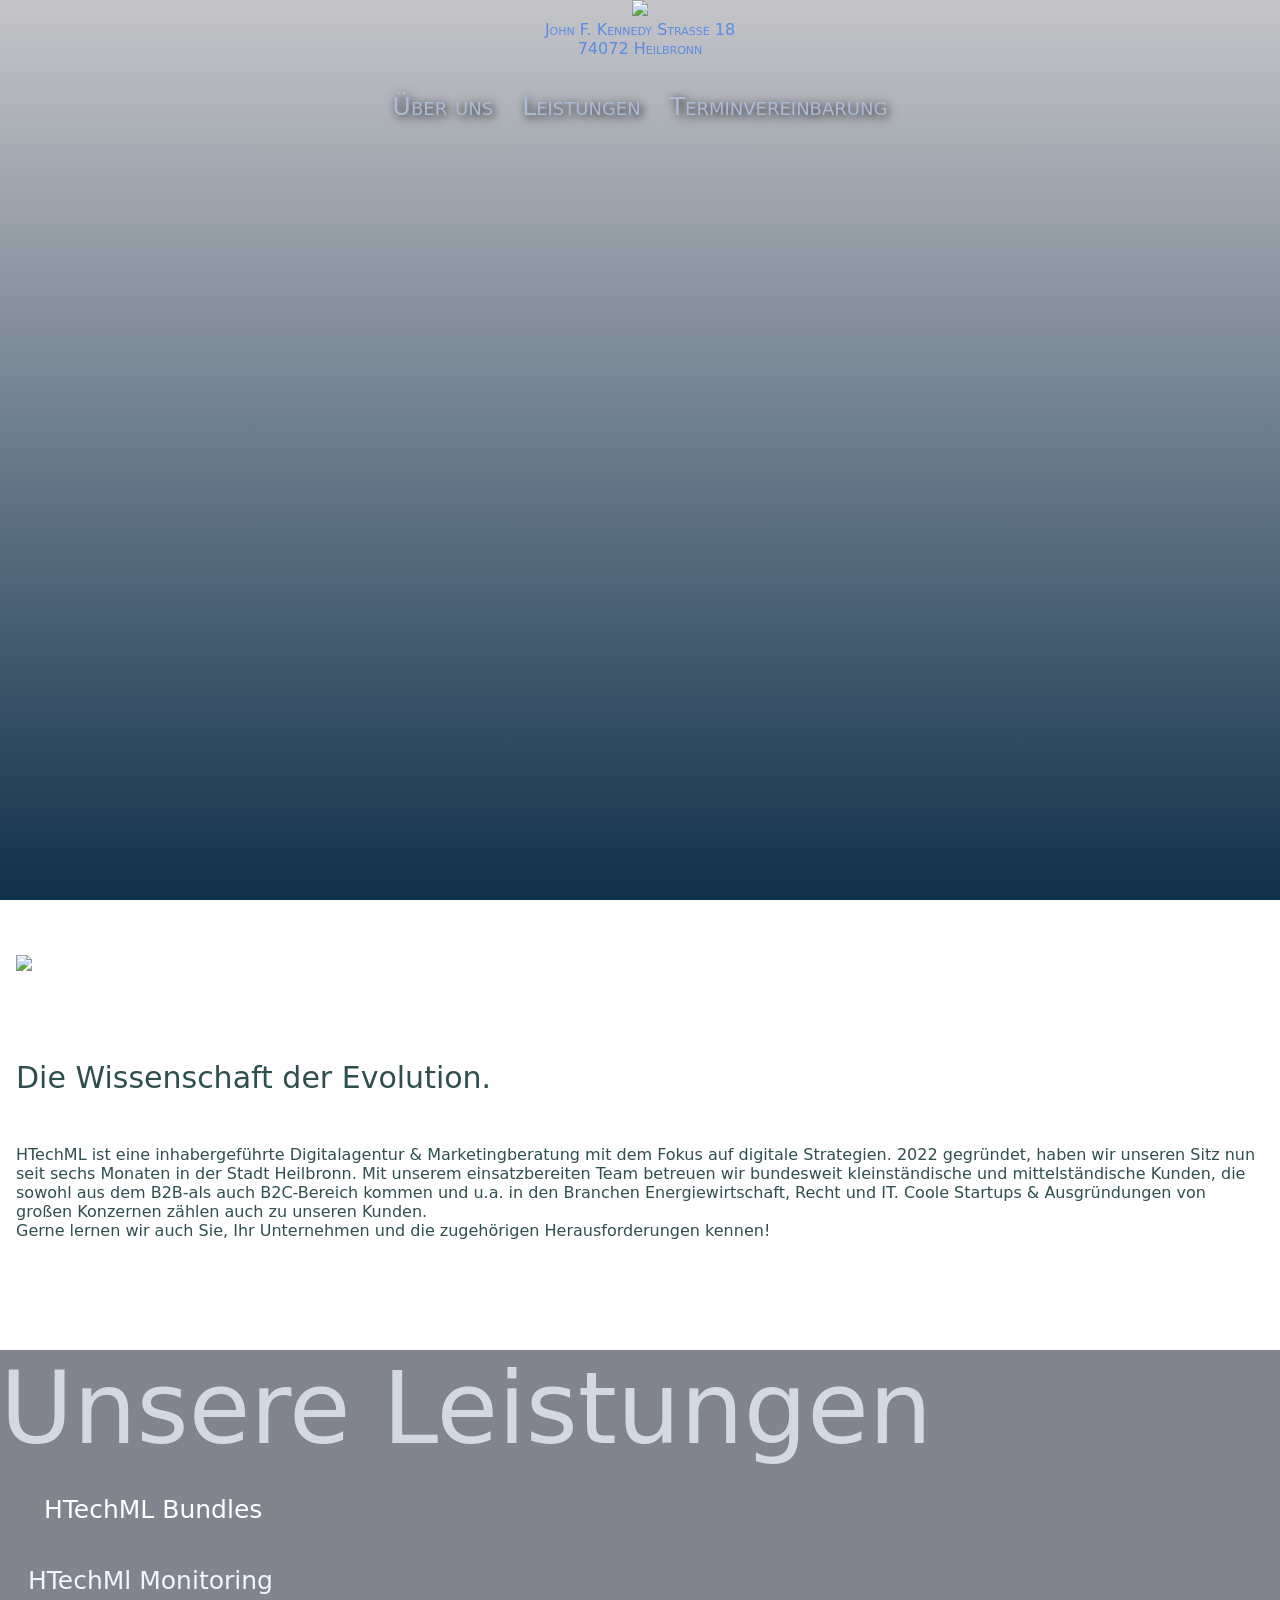
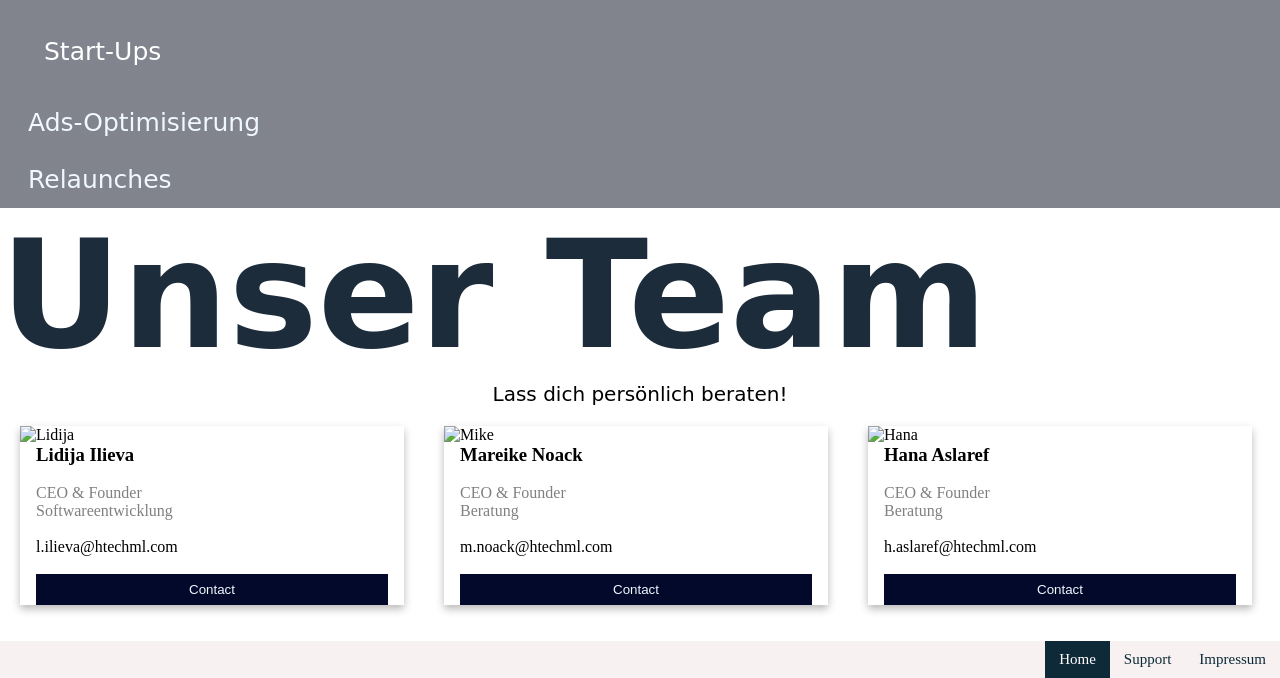
==== index.html @ 9331fc26 "Add files via upload" ====
<!DOCTYPE html>
<html lang="de">
	<head>
		  <meta name="viewport" content="with=device-width, initial-scale=1.0">
			<link rel="stylesheet" href="format.css" type="text/css">
      <title> HTechML </title>
  </head>
  <body>
    <header class="header"> 
        <p class="logo" id="logo"> <img src="E:WL/HTechML/pics/logoNB.png"> </p>
        <p class="adress"><a href="https://www.google.com/maps/place/John-F.-
          Kennedy-Stra%C3%9Fe+18,+74074+Heilbronn/@49.1247135,9.2174505,17z/data=
          !3m1!4b1!4m5!3m4!1s0x47982f18b1c274fd:0xee729f32825c26!8m2!3d49.12471!4
          d9.2196392" target="_blank" class="adress">John F. Kennedy Strasse 18 </a></p>
        <p class="adress"><a href="https://www.google.com/maps/place/John-F.-
          Kennedy-Stra%C3%9Fe+18,+74074+Heilbronn/@49.1247135,9.2174505,17z/data=
          !3m1!4b1!4m5!3m4!1s0x47982f18b1c274fd:0xee729f32825c26!8m2!3d49.12471!4
          d9.2196392" target="_blank" class="adress">74072 Heilbronn</a></p>
        <nav>
          <ul class="pages">
              <li>
                <a href="#h6">&Uuml;ber uns</a>
              </li>
              <li>
                <a href="#leistung">Leistungen</a>
              </li>
              <li>
                <a href="#card">Terminvereinbarung</a>
              </li>
          </ul>
      </nav>
    </header>
    <div class="container img">
      <div class="image">
        <img src="E:WL/HTechML/pics/b.jpg">
      </div>
      <div class="textimg">
        <h6 class="h6" id="h6"> Die Wissenschaft der Evolution. </h6>
        <p class="textimg"> HTechML ist eine inhabergef&uuml;hrte Digitalagentur & Marketingberatung mit dem Fokus auf digitale Strategien.
           2022 gegr&uuml;ndet, haben wir unseren Sitz nun seit sechs Monaten in der Stadt Heilbronn. 
           Mit unserem einsatzbereiten Team betreuen wir bundesweit kleinst&auml;ndische und mittelst&auml;ndische Kunden, 
           die sowohl aus dem B2B-als auch B2C-Bereich kommen und u.a. in den Branchen Energiewirtschaft, Recht und IT.
           Coole Startups & Ausgr&uuml;ndungen von gro&szlig;en Konzernen z&auml;hlen auch zu unseren Kunden.
          <br>
          Gerne lernen wir auch Sie, Ihr Unternehmen und die zugeh&ouml;rigen Herausforderungen kennen! </p>
      </div>
    </div>
    <section class="leistung" id="leistung">
      <h7 class="h7"> Unsere Leistungen </h7>
      <ul>
        <li> <div class="dropdown">
          <button class="dropbtn">HTechML Bundles
            <i class="fa fa-caret-down"></i>
          </button>
          <div class="dropdown-content">
            <button type="button" class="block"><a href="bundles.html" target="_blank">BasiC</a></button>
            <button type="button" class="block"><a href="bundles.html" target="_blank">BasiC+</a></button>
            <button type="button" class="block"><a href="bundles.html" target="_blank">BasiC++</a></button>
          </div></li>
          <li><button type="button" class="block"><a href="construction.html"target="_blank">HTechMl Monitoring</a></button></li>
          <li> <div class="dropdown">
            <button class="dropbtn">Start-Ups
              <i class="fa fa-caret-down"></i>
            </button>
            <div class="dropdown-content">
              <button type="button" class="block"><a href="construction.html" target="_blank">Online Buisness Exposure(OBE)-Coacing</a></button>
              <button type="button" class="block"><a href="construction.html" target="_blank">UpLevel Coaching</a></button>
            </div></li>
          <li><button type="button" class="block"><a href="construction.html" target="_blank">Ads-Optimisierung</a></button></li>
          <li><button type="button" class="block"><a href="construction.html"target="_blank">Relaunches</a></button></li>
      </ul>
    </section>
      <section class="team">
        <h2 class="fragen"> Unser Team </h2>
        <p class="beraten"> Lass dich pers&ouml;nlich beraten! </p>
        <div class="row">
          <div class="column">
            <div class="card" id="card">
              <img class="avatar" src="E:WL/HTechML/pics/lidija1.jpg" alt="Lidija">
              <div class="container">
                <h3>Lidija Ilieva</h3>
                <br>
                <div class="title">CEO &amp; Founder</div>
                <div class="title"> Softwareentwicklung</div>
                <br>
                <p>l.ilieva@htechml.com</p>
                <br>
                <a href="contact.html" target="_blank"><button class="button">Contact </a></button>
              </div>
            </div>
          </div>
          <div class="column">
            <div class="card">
              <img class="avatar" src="E:WL/HTechML/pics/mareike.jpg" alt="Mike">
              <div class="container">
                <h3>Mareike Noack</h3>
                <br>
                <p class="title">CEO &amp; Founder</p>
                <p class="title"> Beratung</p> 
                <br>
                <p>m.noack@htechml.com</p>
                <br>
                <a href="contact.html" target="_blank"><button class="button">Contact</a></button>
              </div>
            </div>
          </div>
          <div class="column">
            <div class="card">
              <img class="avatar" src="E:WL/HTechML/pics/hana2.jpg" alt="Hana">
              <div class="container">
                <h3>Hana Aslaref</h3>
                <br>
                <div class="title">CEO &amp; Founder</div>
                <div class="title"> Beratung</div>
                <br>
                <p>h.aslaref@htechml.com</p>
                <br>
                <a href="contact.html" target="_blank"><button class="button">Contact</a></button>
              </div>
            </div>
          </div>
        </div>
      </section>
      <div class="navbarb">
        <a href="impressum.html" target="_blank">Impressum</a>
        <a href="construction.html" target="_blank">Support</a>
        <a href="#logo" class="active">Home</a>
      </div>
      </body>
</html>
---- format.css ----
/* DATEI: format.css */
/* Homepage */
* {
	margin: 0;
	padding: 0;
}

.header {
	min-height: 100vh;
	min-width: 100%;
	background-color: #0e2a39 ;
	background-image: linear-gradient(to bottom,rgb(197, 197, 201), rgba(17, 53, 87, 0.575));
	background-position: center;
	background-size: cover;
	text-align: center;
	font-family: system-ui, -apple-system, BlinkMacSystemFont, 'Segoe UI', Roboto, Oxygen, Ubuntu, Cantarell, 'Open Sans', 'Helvetica Neue', sans-serif;
	font-weight: 250;
	font-variant: small-caps;
	font-stretch: ultra-expanded;
}
.logo {
	width: 100%;
	display: block;
}
.adress {
	color:rgb(89, 140, 226);
}
.container img {
	display: flex;
	align-items: center;
	justify-content: center;
	width: 50%;
	padding-top: 55px;
	padding-bottom: 0px;
	padding-right: 30px;
	float:left;
	flex-basis: 40%;
  }
.textimg {
	color: darkslategray;
	font-family: system-ui, -apple-system, BlinkMacSystemFont, 'Segoe UI', Roboto, Oxygen, Ubuntu, Cantarell, 'Open Sans', 'Helvetica Neue', sans-serif;
	font-weight: lighter;
	padding-bottom: 55px;
	padding-top: 50px;
	font-size: medium;
}
.h6 {
	color: darkslategray;
	font-family: system-ui, -apple-system, BlinkMacSystemFont, 'Segoe UI', Roboto, Oxygen, Ubuntu, Cantarell, 'Open Sans', 'Helvetica Neue', sans-serif;
	font-weight:bolder;
	font-size: 30px;
	padding-top: 110px;
}
img {
	max-width: 100%
  }
  
.image {
	flex-basis: 40%
  }
  
.text {
	font-size: 20px;
	padding-left: 20px;
  }
.fragen {
	text-align: left;
	width: auto;
	color: rgba(4, 22, 39, 0.904);
	font-family: system-ui, -apple-system, BlinkMacSystemFont, 'Segoe UI', Roboto, Oxygen, Ubuntu, Cantarell, 'Open Sans', 'Helvetica Neue', sans-serif;
	font-size: 150px;
}

.beraten {
	text-align: center;
	font-family: system-ui, -apple-system, BlinkMacSystemFont, 'Segoe UI', Roboto, Oxygen, Ubuntu, Cantarell, 'Open Sans', 'Helvetica Neue', sans-serif;
	font-size: 20px;
}

/* Three columns side by side */
.column {
	float: left;
	width: 30%;
	margin-bottom: 16px;
	padding: 20px;
}
  /* Add some shadows to create a card effect */
.card {
	box-shadow: 0 4px 8px 0 rgba(0, 0, 0, 0.274);
}

  /* Some left and right padding inside the container */
.container {
	padding: 0 16px;
  }

  /* Clear floats */
.container::after, .row::after {
	content: "";
	clear: both;
	display: table;
}

.title {
	color: grey;
}

.button {
	border: none;
	outline: 0;
	display: inline-block;
	padding: 8px;
	color: white;
	background-color: rgb(2, 9, 43);
	text-align: center;
	cursor: pointer;
	width: 100%;
}

.button:hover {
	background-color: #555;
}

nav { 
	display: flex ;
	padding: 2% 6%;
	justify-content: space-between;
	align-items: center;
}

nav img {
	width: 150px;
}

.avatar {
	width: 100%;
}

.pages {
	flex: 1;
	text-align: center;
	scroll-behavior: smooth;
}

.pages li {
	list-style: none;
	display: inline-block;
	padding: 8px 12px;
	position: relative;
}
.pages li a {
	color: rgb(172, 187, 211);
	text-decoration: none;
	font-size:25px ;
	text-shadow: 2px 2px 10px black;
}
.pages li:after {
	content: '';
	width: 0%;
	height: 2px;
	background: black;
	display: block;
	margin: auto;
	transition: 0.5s;
}

.pages li:hover:after {
	width: 100%;
}

@media screen and (max-width: 650px) {
	.column {
		width: 100%;
		display: block;
	}
}
.leistung {
	background-image: linear-gradient(rgba(5,10,30,0.5),rgba(5,10,30,0.5)),url(E:WL/HTechML/pics/bg.jpg);
}
.h7 {
	color:rgba(240, 248, 255, 0.733);
	font-family: system-ui, -apple-system, BlinkMacSystemFont, 'Segoe UI', Roboto, Oxygen, Ubuntu, Cantarell, 'Open Sans', 'Helvetica Neue', sans-serif;
	font-size: 100px;
	min-width: 100%;
	min-height: 100vh;
}
.block {
	display: block;
	width: 100%;
	border: none;
	background-color: transparent;
	padding: 14px 28px;
	font-family: system-ui, -apple-system, BlinkMacSystemFont, 'Segoe UI', Roboto, Oxygen, Ubuntu, Cantarell, 'Open Sans', 'Helvetica Neue', sans-serif;
	font-size: 25px;
	cursor: pointer;
	text-align: left;
	text-decoration: none;
  }
a {
	text-decoration: none;
	color:aliceblue;
}
a:hover {
	color: #152844;
}
.dropdown {
	float: left;
	overflow: hidden;
	color: rgb(49, 81, 109);
	padding: 14px 28px;
  }
  
.dropdown .dropbtn {
	font-size: 25px;  
	border: none;
	outline: none;
	color: white;
	padding: 14px 16px;
	background-color: inherit;
	font-family:system-ui, -apple-system, BlinkMacSystemFont, 'Segoe UI', Roboto, Oxygen, Ubuntu, Cantarell, 'Open Sans', 'Helvetica Neue', sans-serif;
	margin: 0;
  }
.dropdown:hover .dropbtn {
	background-color:rgb(49, 81, 109);
  }
  
.dropdown-content {
	display: none;
	position: left;
	background-color: white;
	min-width: 160px;
	box-shadow: 0px 8px 16px 0px rgba(0,0,0,0.2);
	z-index: 1;
  }
  
.dropdown-content a {
	float: none;
	color:#0e2a39;
	padding: 12px 16px;
	text-decoration: none;
	display: block;
	text-align: left;
	font-family: system-ui, -apple-system, BlinkMacSystemFont, 'Segoe UI', Roboto, Oxygen, Ubuntu, Cantarell, 'Open Sans', 'Helvetica Neue', sans-serif;
	font-size: 20px;
  }
  
.dropdown-content a:hover {
	background-color: rgb(211, 218, 224);
  }
  
.dropdown:hover .dropdown-content {
	display: block;
  }
.navbarb {
	background-color: #f7f1f1;
	overflow: hidden;
	position: static;
	bottom: 0;
	width: 100%;
  }
.navbarb a {
	float: right;
	display: block;
	color:#0e2a39;
	text-align: center;
	padding: 10px 14px;
	text-decoration: none;
	font-size: 15px;
  }
.navbarb a:hover {
	background-color: #ddd;
	color: black;
  }
.navbarb a.active {
	background-color:#0e2a39;
	color: white;
  }
/* Contact page */
.itdontmatter {
	background-color:#0e2a39;
	background-image: linear-gradient(to bottom,rgb(165, 165, 168), rgba(4, 22, 39, 0.575));
	color: aliceblue;
	font-family: system-ui, -apple-system, BlinkMacSystemFont, 'Segoe UI', Roboto, Oxygen, Ubuntu, Cantarell, 'Open Sans', 'Helvetica Neue', sans-serif;
}
.HELLO {
	text-align: center;
	background-color: rgb(165, 165, 168);
	font-family: system-ui, -apple-system, BlinkMacSystemFont, 'Segoe UI', Roboto, Oxygen, Ubuntu, Cantarell, 'Open Sans', 'Helvetica Neue', sans-serif;
}
.istg {
	font-size: 135px;
	font-weight: bold;
	color: aliceblue;
	padding-bottom: 355px;
}
.anmerkung {
	padding-top: 22px;
	padding-bottom: 22px;
	text-align: center;
	color:#555;
	font-size: 15px;
}
input[type=text], select { 
	width: 100%;
	padding: 15px;
	border: 1px solid white; 
	border-radius: 4px; 
	margin-top: 5px;
	margin-bottom: 15px;
	resize: vertical;
	box-sizing: border-box; 
	background-color: white;
	color: rgb(8, 8, 8);
	text-align: center;
	}
input[type=text], textarea {
	text-align: left;
	padding-bottom: 50px;
	width: 100%;
	padding: 15px;
	border: 1px solid white; 
	border-radius: 4px; 
	margin-top: 5px;
	margin-bottom: 15px;
	resize: vertical;
	box-sizing: border-box; 
	background-color: white;
	color: rgb(8, 8, 8);
}
input[type=submit] {
color:aliceblue;
background-color: rgb(21, 145, 114);
text-align: center;
padding: 15px 20px;
border: none; 
cursor: pointer;
display: block;
width: 50%;
align-self: center;
float: left;
}
input[type=submit]:hover {
background-color: rgba(15, 121, 85, 0.699); 
}
input[type=reset] {
color:aliceblue;
background-color: rgba(83, 56, 99, 0.541);
text-align: center;
padding: 15px 20px;
border: none; 
cursor: pointer;
display: block;
width: 50%;
align-self: center;
float: right;
}
input[type=reset]:hover {
background-color: rgba(69, 17, 82, 0.507);
color:aliceblue;
}
.knt {
	align-self: center;
}
.impressum {
	text-align: center;
	background-color: #0e2a39de;
	color: aliceblue;
	font-family: system-ui, -apple-system, BlinkMacSystemFont, 'Segoe UI', Roboto, Oxygen, Ubuntu, Cantarell, 'Open Sans', 'Helvetica Neue', sans-serif;
	font-weight: lighter;
	align-self: center;
}
.linkig {
	padding-left: 325px;
}
/* Action page */
.HELLO2 {
	background-image: linear-gradient(to bottom,rgb(165, 165, 168), rgba(4, 22, 39, 0.575));
}
.linkig2 {
	align-self: center;
}
.meldung2 {
	font-family: system-ui, -apple-system, BlinkMacSystemFont, 'Segoe UI', Roboto, Oxygen, Ubuntu, Cantarell, 'Open Sans', 'Helvetica Neue', sans-serif;
	padding-top: 200px;
}
.meldung {
	font-family: system-ui, -apple-system, BlinkMacSystemFont, 'Segoe UI', Roboto, Oxygen, Ubuntu, Cantarell, 'Open Sans', 'Helvetica Neue', sans-serif;
}
/* Bundles */
.navbarb2 {
	background-color: #f7f1f1;
	overflow: hidden;
	position: sticky;
	top: 0;
	width: 100%;
  }
.navbarb2 a {
	float: right;
	display: block;
	color:#0e2a39;
	text-align: center;
	padding: 10px 14px;
	text-decoration: none;
	font-size: 15px;
  }
.navbarb2 a:hover {
	background-color: #ddd;
	color: black;
  }
.navbarb2 a.active {
	background-color:#0e2a39;
	color: white;
  }
.bundlespg {
	padding-top: 30px;
	padding-bottom: 30px;
	text-align: center;
	background-color: #152844;
	color: aliceblue;
	font-family:system-ui, -apple-system, BlinkMacSystemFont, 'Segoe UI', Roboto, Oxygen, Ubuntu, Cantarell, 'Open Sans', 'Helvetica Neue', sans-serif;
	background-image: linear-gradient(to right,rgba(24, 36, 94, 0.582), rgba(106, 117, 128, 0.575));
}
.h9 {
	font-size: 80px;
}
.bro {
	font-size: 60px;
	font-weight: bold;
	font-family: system-ui, -apple-system, BlinkMacSystemFont, 'Segoe UI', Roboto, Oxygen, Ubuntu, Cantarell, 'Open Sans', 'Helvetica Neue', sans-serif;
	color:#152844;
	text-align: center;
	padding-top: 33px;

}
.basiC, .basiCC, .basiCCC{
	font-family: system-ui, -apple-system, BlinkMacSystemFont, 'Segoe UI', Roboto, Oxygen, Ubuntu, Cantarell, 'Open Sans', 'Helvetica Neue', sans-serif;
	font-size: 25px;
	font-weight:lighter;
	text-align: center;
	padding-top: 33px;
}
.linkig3 {
	align-self: center;
	align-self: auto;
	display: block;
	text-align: center;
}
/* Construction Page */
body, html {
	height: 100%
  }
.imgC {
	width:25%;
	display: block;
	align-self: auto;
	align-self: center;
	position:relative;
	margin-left: auto;
	margin-right: auto;
	padding-top: 55px;
	padding-bottom: 55px;
}
.bg{
	position: relative;
	color:rgb(2, 9, 43);
	font-family:system-ui, -apple-system, BlinkMacSystemFont, 'Segoe UI', Roboto, Oxygen, Ubuntu, Cantarell, 'Open Sans', 'Helvetica Neue', sans-serif;
	font-size: 25px;
  }
.middle {
	position: absolute;
	top: 50%;
	left: 50%;
	transform: translate(-50%, -50%);
	text-align: center;
  }
hr {
	margin: auto;
	width: 40%;
  }  
.back {
	width:5%;
	display: block;
	align-self: auto;
	align-self: center;
	position:relative;
	margin-left: auto;
	margin-right: auto;
	padding-top: 85px;
}
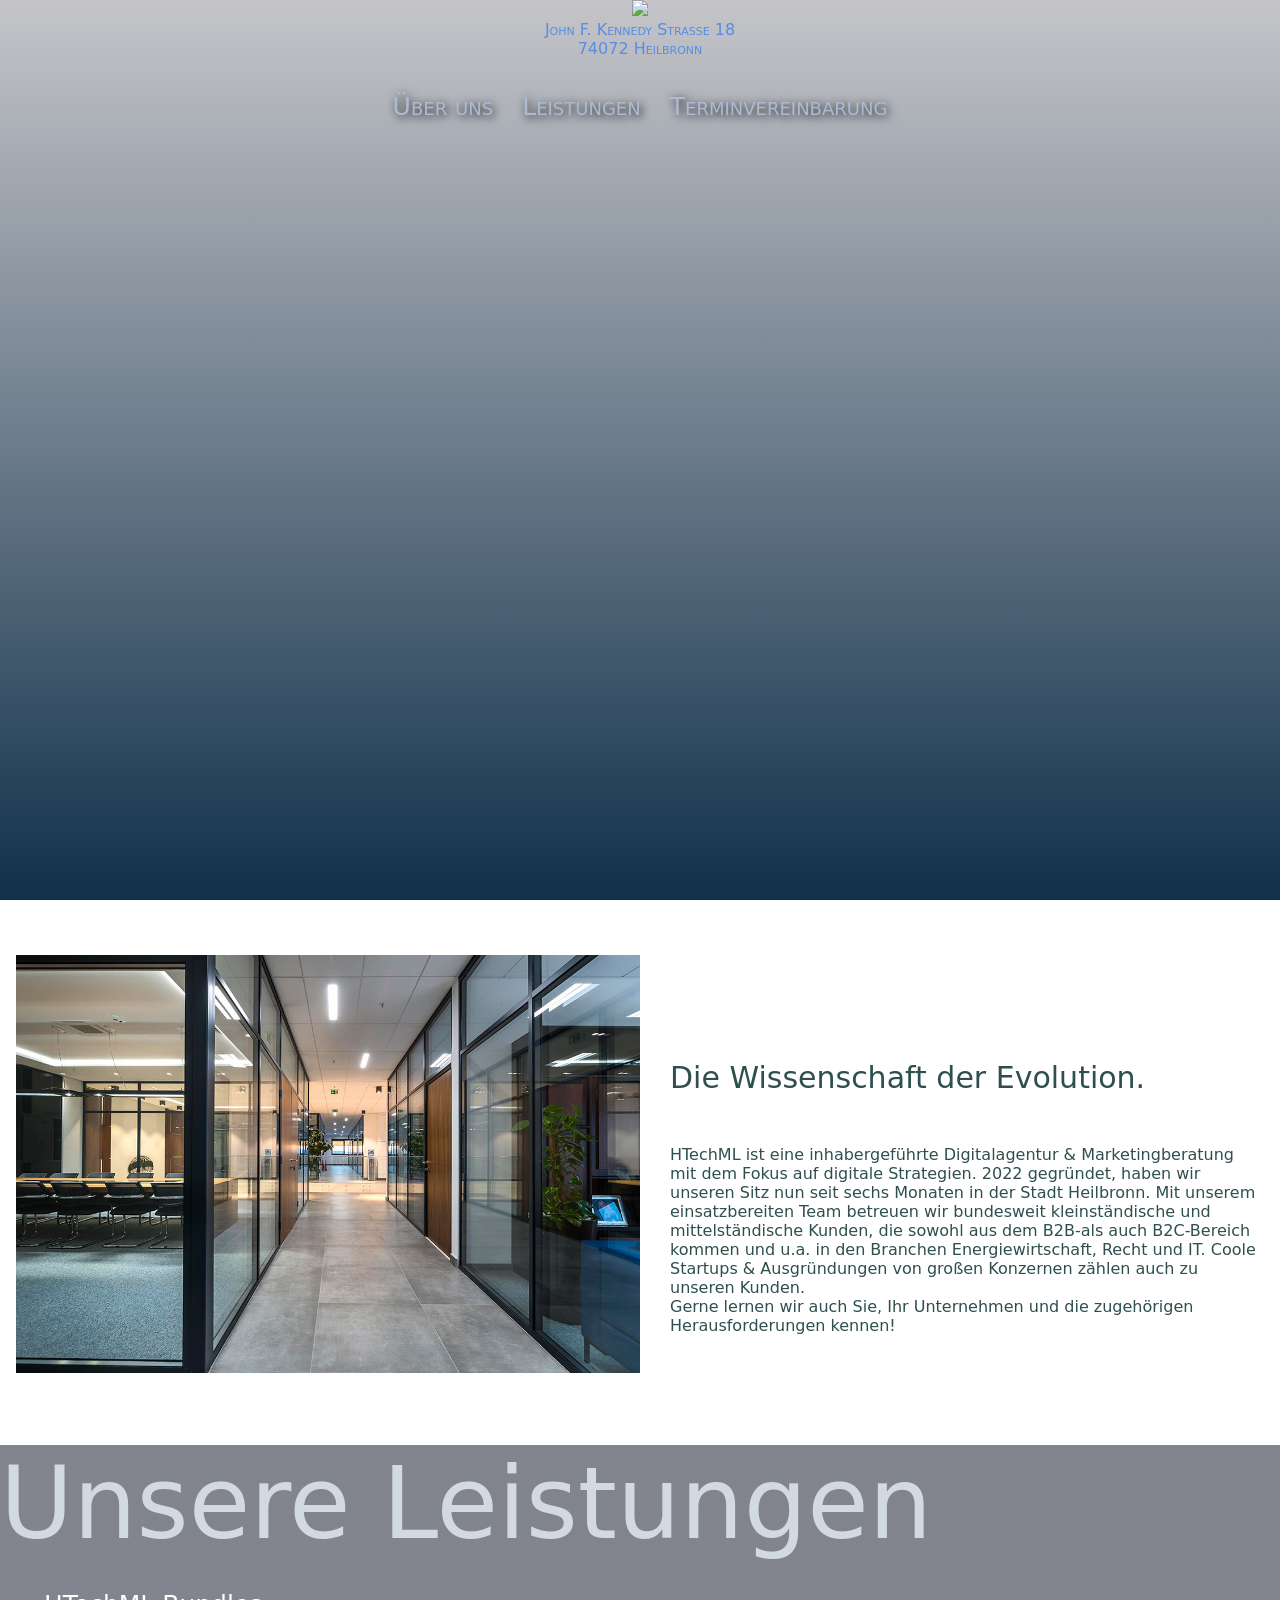
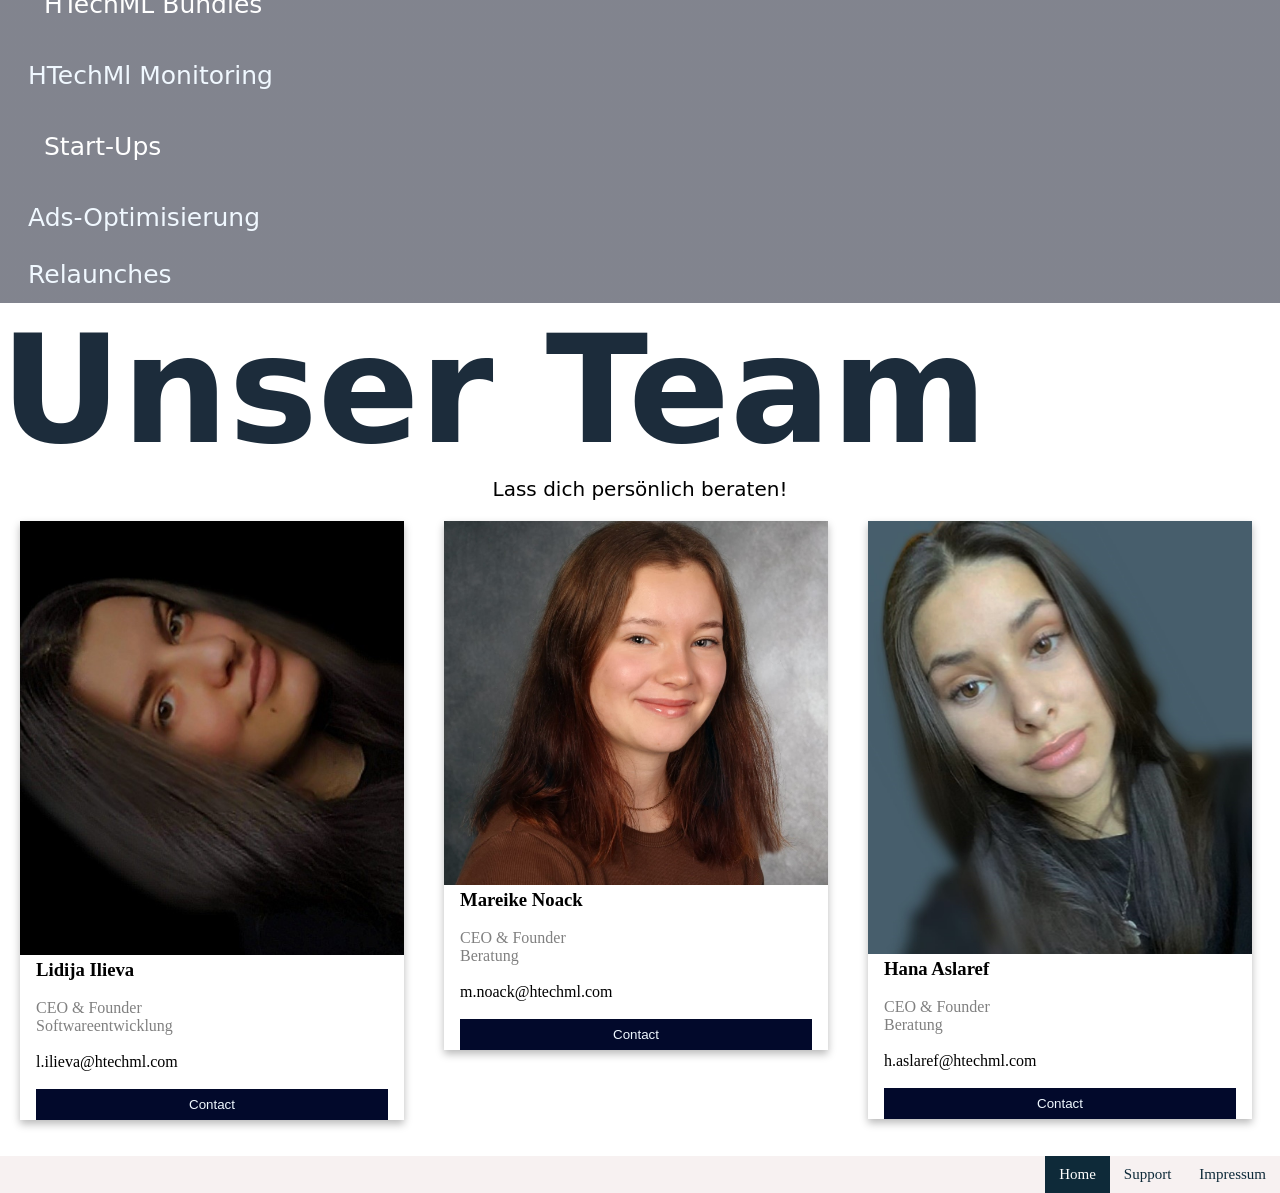
==== commit 535504bf: "Add files via upload" ====
--- a/index.html
+++ b/index.html
@@ -32,7 +32,7 @@
     </header>
     <div class="container img">
       <div class="image">
-        <img src="E:WL/HTechML/pics/b.jpg">
+        <img src="pics/b.jpg">
       </div>
       <div class="textimg">
         <h6 class="h6" id="h6"> Die Wissenschaft der Evolution. </h6>
@@ -76,7 +76,7 @@
         <div class="row">
           <div class="column">
             <div class="card" id="card">
-              <img class="avatar" src="E:WL/HTechML/pics/lidija1.jpg" alt="Lidija">
+              <img class="avatar" src="pics/lidija1.jpg" alt="Lidija">
               <div class="container">
                 <h3>Lidija Ilieva</h3>
                 <br>
@@ -91,7 +91,7 @@
           </div>
           <div class="column">
             <div class="card">
-              <img class="avatar" src="E:WL/HTechML/pics/mareike.jpg" alt="Mike">
+              <img class="avatar" src="pics/mareike.jpg" alt="Mike">
               <div class="container">
                 <h3>Mareike Noack</h3>
                 <br>
@@ -106,7 +106,7 @@
           </div>
           <div class="column">
             <div class="card">
-              <img class="avatar" src="E:WL/HTechML/pics/hana2.jpg" alt="Hana">
+              <img class="avatar" src="pics/hana2.jpg" alt="Hana">
               <div class="container">
                 <h3>Hana Aslaref</h3>
                 <br>
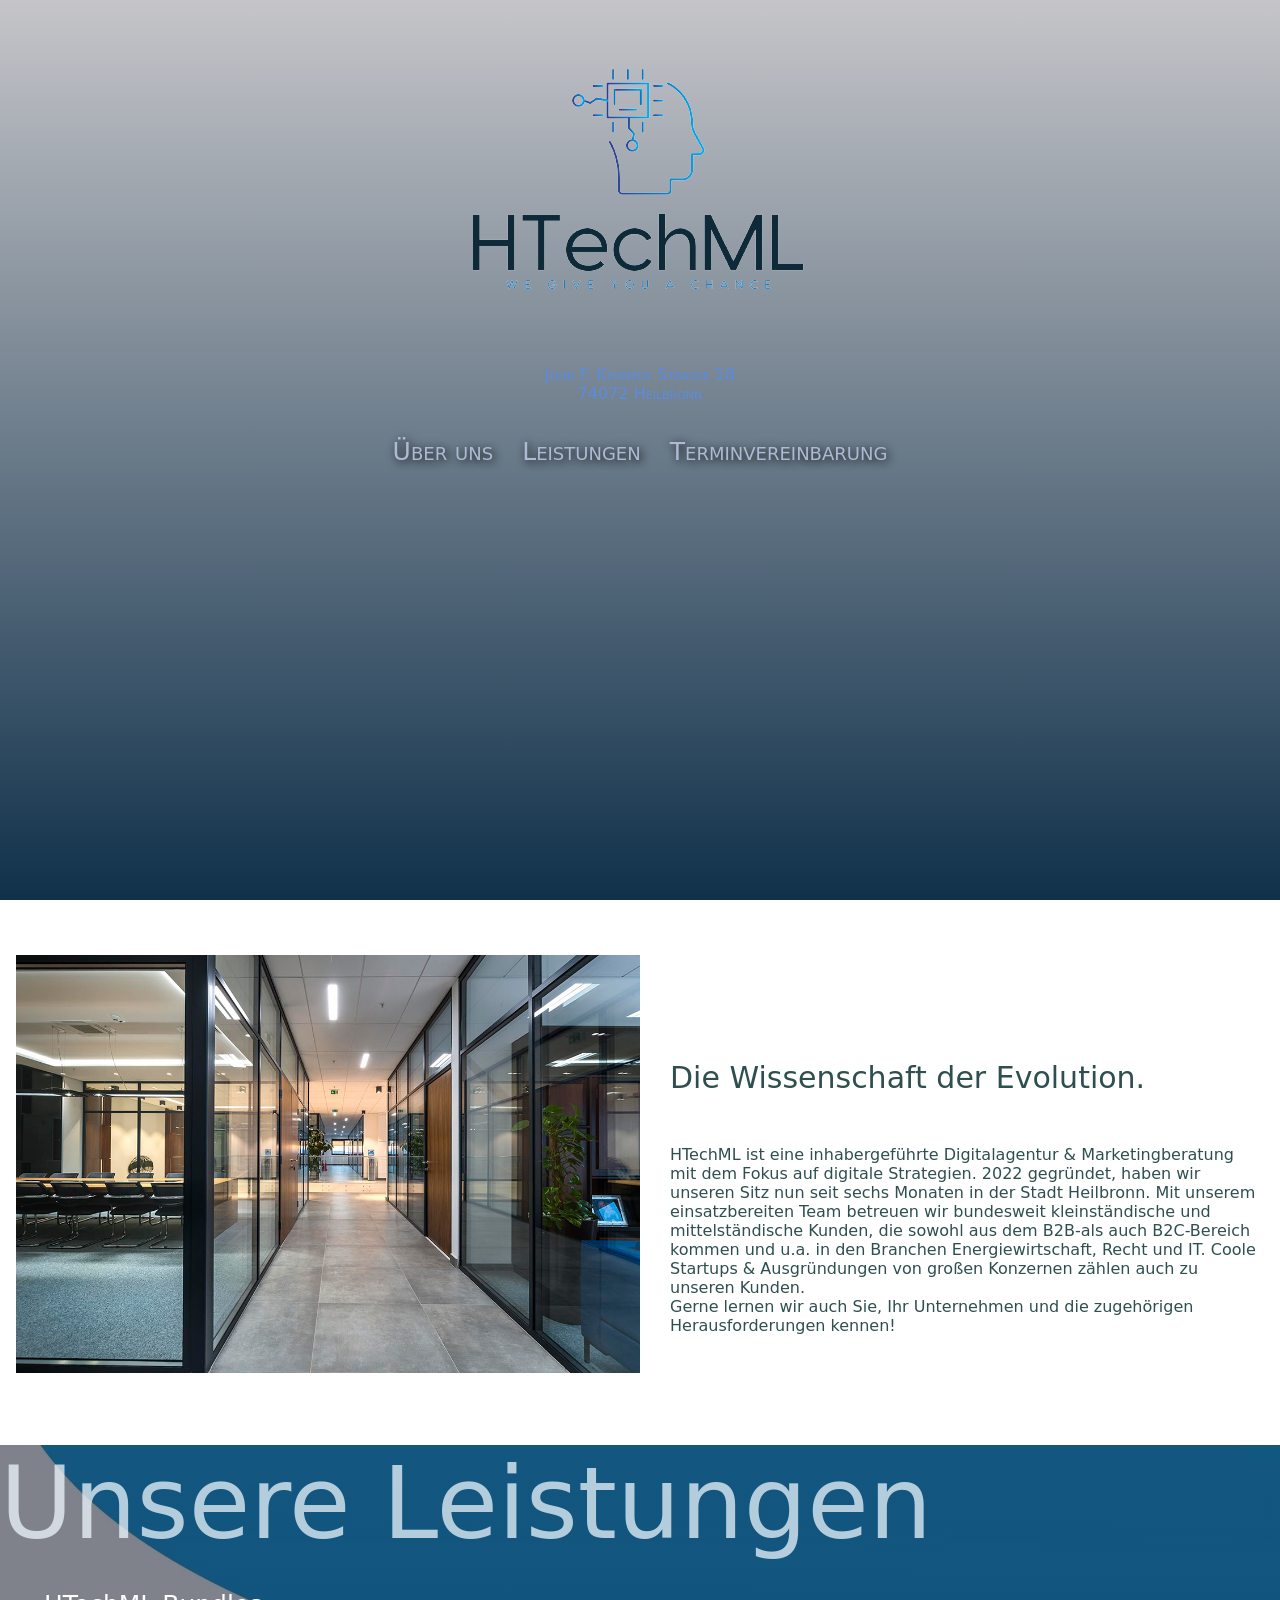
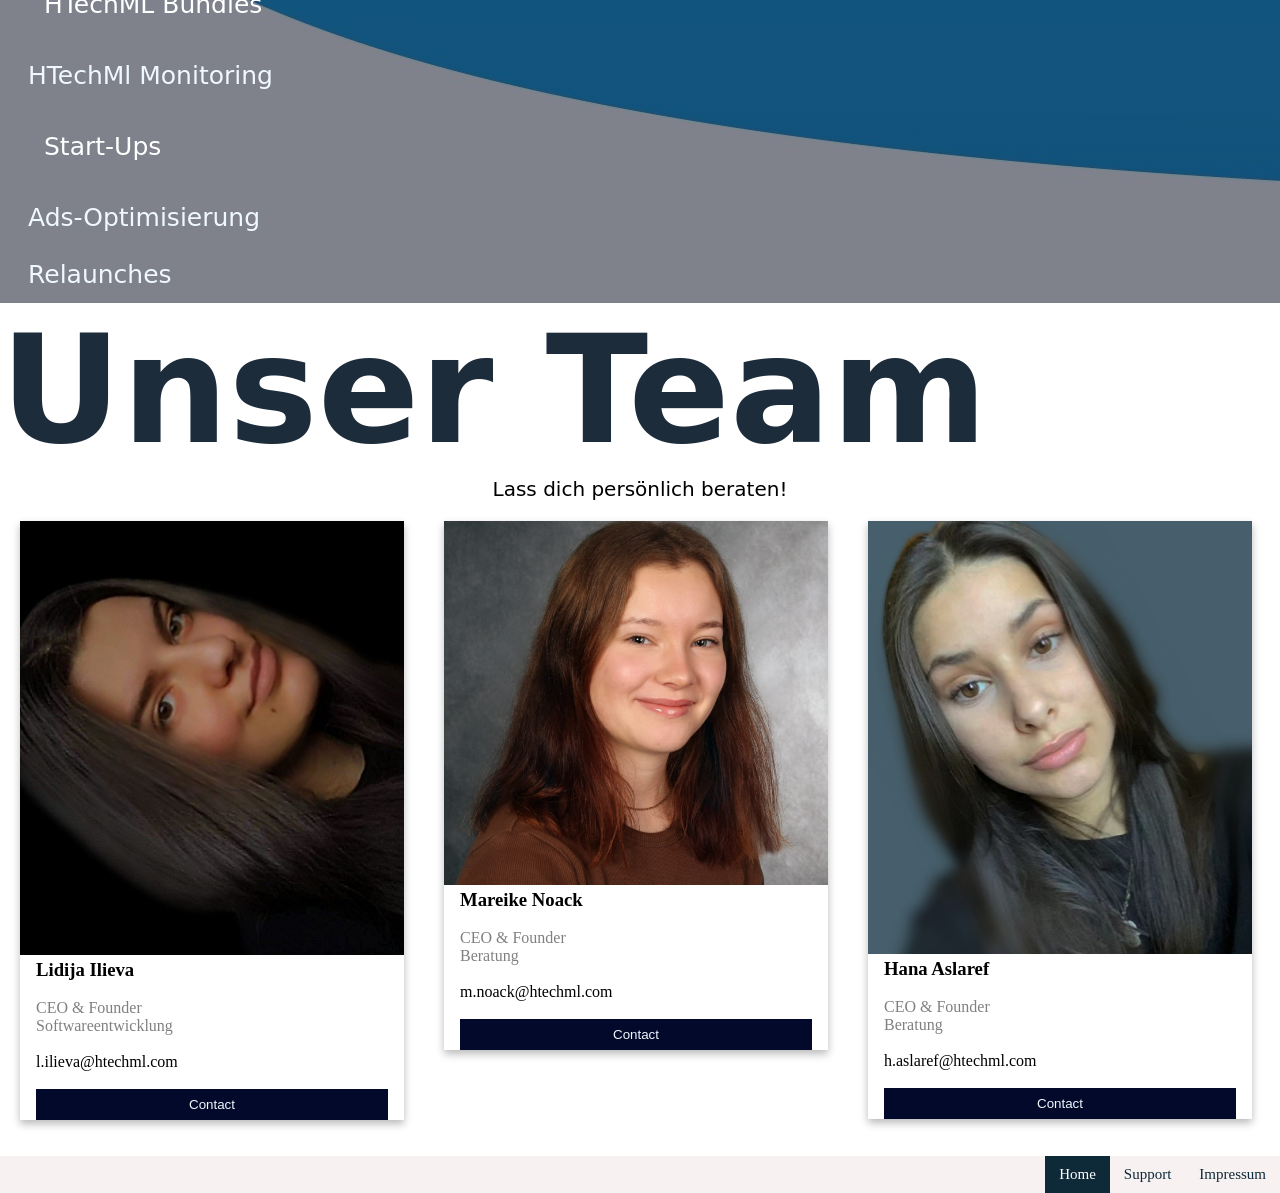
==== commit 6856875c: "Add files via upload" ====
--- a/index.html
+++ b/index.html
@@ -7,7 +7,7 @@
   </head>
   <body>
     <header class="header"> 
-        <p class="logo" id="logo"> <img src="E:WL/HTechML/pics/logoNB.png"> </p>
+        <p class="logo" id="logo"> <img src="pics/logoNB.png"> </p>
         <p class="adress"><a href="https://www.google.com/maps/place/John-F.-
           Kennedy-Stra%C3%9Fe+18,+74074+Heilbronn/@49.1247135,9.2174505,17z/data=
           !3m1!4b1!4m5!3m4!1s0x47982f18b1c274fd:0xee729f32825c26!8m2!3d49.12471!4
--- a/format.css
+++ b/format.css
@@ -175,7 +175,7 @@
 	}
 }
 .leistung {
-	background-image: linear-gradient(rgba(5,10,30,0.5),rgba(5,10,30,0.5)),url(E:WL/HTechML/pics/bg.jpg);
+	background-image: linear-gradient(rgba(5,10,30,0.5),rgba(5,10,30,0.5)),url(pics/bg.jpg);
 }
 .h7 {
 	color:rgba(240, 248, 255, 0.733);
